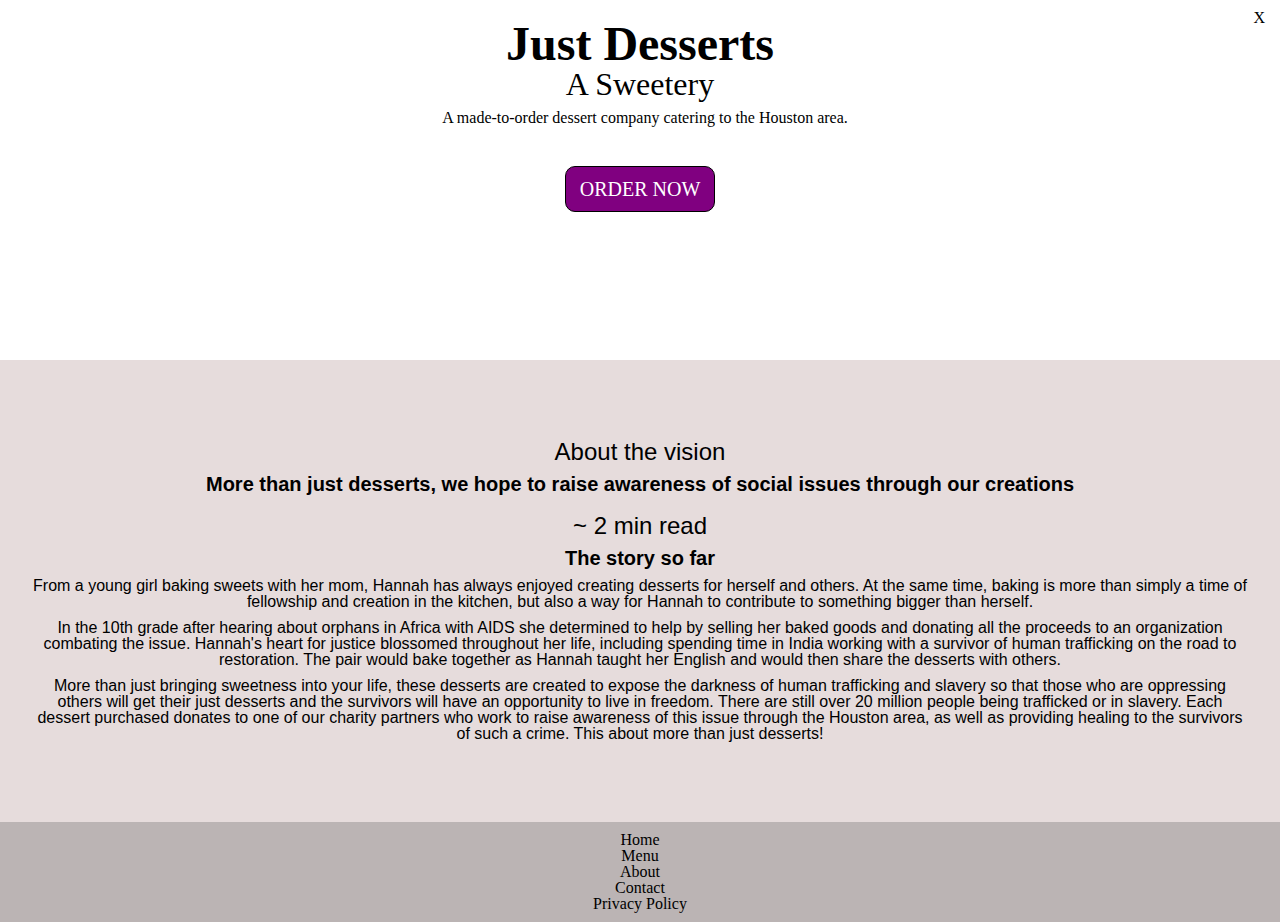
==== about.html @ b41bb9b4 "Added about page" ====
<!DOCTYPE html>
<html lang="en">
<head>
    <meta charset="UTF-8">
    <meta http-equiv="X-UA-Compatible" content="IE=edge">
    <meta name="viewport" content="width=device-width, initial-scale=1.0">

    <link rel="stylesheet" href="./css/reset.css" />
    <link rel="stylesheet" href="./css/main.css" />
    <link rel='stylesheet' href='./css/about.css' />
    <title>Just Desserts || Home </title>
</head>
<body>
    <header class='hero'>
        <section class='title-box'>
            <h1 class='logo'> Just Desserts</h1>
            <span>A Sweetery</span>
            <p>A made-to-order dessert company catering to the Houston area.</p>
        </section>
        <input type='checkbox' class='nav-toggle' id='nav-toggle' />
        <label for='nav-toggle' class='label-for-nav-toggle'> X </label>
        <nav class='nav-bar'>
            <ul class='nav-links'>
                <li><a href='index.html'>Home</a></li>
                <li><a href='menu.html'>Menu</a></li>
                <li><a href='about.html'>About</a></li>
                <li><a href='contact.html'>Contact</a></li>
            </ul>
        </nav>

        <a class='button' href='menu.html'>ORDER NOW </a>
    </header>
    <main class='main'>
        <h3>About the vision</h3>
        <h4>More than just desserts, we hope to raise awareness of social issues through our creations</h4>
        <h3> ~ 2 min read </h3>
        <h4> The story so far </h4>
        <p>From a young girl baking sweets with her mom, Hannah has always enjoyed creating desserts for herself
            and others. At the same time, baking is more than simply a time of fellowship and creation in the kitchen,
            but also a way for Hannah to contribute to something bigger than herself.</p>
        <p>In the 10th grade after hearing about orphans in Africa with AIDS she determined to help by selling her baked goods and donating all the 
            proceeds to an organization combating the issue. Hannah's heart for justice blossomed throughout her life,
            including spending time in India working with a survivor of human trafficking on the road to restoration.
            The pair would bake together as Hannah taught her English and would then share the desserts with others.</p>
        <p>More than just bringing sweetness into your life, these desserts are created to expose the darkness of human
            trafficking and slavery so that those who are oppressing others will get their <strong>just desserts</strong>
            and the survivors will have an opportunity to live in freedom. There are still over 20 million people being
            trafficked or in slavery. Each dessert purchased donates to one of our charity partners who work to raise
            awareness of this issue through the Houston area, as well as providing healing to the survivors of such 
            a crime. This about more than just desserts!
        </p>


    </main>
    <footer>
        <ul class='nav-links'>
            <li><a href='index.html'>Home</a></li>
            <li><a href='menu.html'>Menu</a></li>
            <li><a href='about.html'>About</a></li>
            <li><a href='contact.html'>Contact</a></li>
            <li><a href='privacyPolicy.html'>Privacy Policy</a></li>
        </ul>
    </footer>
    <script src='imageSlider.js'></script>
</body>
</html>
---- css/main.css ----
body {
    width: 100%;
}

.hero {
    background: linear-gradient(rgba(255,255,255,0.7), rgba(255,255,255,0.7)), url(https://res.cloudinary.com/hannahj/image/upload/v1576307224/image000000_zaccck.jpg);
    background-size: 100%;
    background-repeat: no-repeat;
    background-attachment: fixed;
    height: 40vh;
    display: flex;
    flex-direction: column;
    /* border:2px solid red; */
}

.title-box{
    display: flex;
    flex-direction: column;
    align-items: center;
    padding: 20px 10px 20px 10px;
    /* border: 2px solid blue; */
    font-family: cursive;
}

.logo {
    font-size: 3rem;
    font-weight: bolder;
}

.title-box span {
    font-size: 2rem;
}

.title-box p {
    padding: 10px 30px 10px 40px;
    /* border: 1px solid black; */
    font-family:'Times New Roman', Times, serif;
    text-align: center;
}

.nav-bar {
    display: none;
    flex-direction: column;
}
.nav-links li a{
    text-decoration: none;
}

.nav-toggle {
    display: none;
}

.nav-toggle:checked ~ nav {
    display: flex;
}

.label-for-nav-toggle {
    position: absolute;
    top: 10px;
    right: 15px;
}

.button {
    align-self: center;
    border: 1px solid black;
    padding: 12px 9px;
    border-radius: 10px;
    background-color: rgba(128, 0, 128, 1);
    color: white;
    box-shadow: 1px 1px 1px -3px #000000;
    text-decoration: none;
    margin: 0px 15px;
    width: 150px;
    text-align: center;
    font-size: 1.25rem;
}

.page-title {
    align-self: center;
    border: 1px solid transparent;
    padding: 12px 9px;
    border-radius: 10px;
    background-color: rgb(212, 209, 212);
    color: black;
    box-shadow: 1px 1px 1px -3px #000000;
    text-decoration: none;
    margin: 0px 15px;
    width: 150px;
    text-align: center;
    font-size: 1.25rem;
    font-weight: bolder;
}

.button:hover {
    cursor: pointer;
}
.main {
    /* border: 2px solid black; */
    display: flex;
    flex-direction: column;
    background-color: rgb(230, 220, 220);
    padding: 70px 0px;
}

.menu-section {
    display: flex;
    flex-direction: column;
    align-items: center;
    padding-bottom: 50px;
}

.menu-section h3 {
    /* font-family: cursive; */
    font-size: 1.5rem;
    font-weight: bold;
    padding: 0px 50px;
    text-align: center;
    margin-bottom: 20px;
}

.menu-section p {
    padding: 10px 30px 10px 40px;
    /* border: 1px solid black; */
    /* font-family:'Times New Roman', Times, serif; */
    text-align: center;
    font-size: 1.35rem;
    margin-bottom: 35px;
}

.our-story {
    display: flex;
    flex-direction: column;
    align-items: center;
    background-color: rgb(241, 228, 228);
    padding: 150px 0px;
    /* border: 2px solid blue; */
}

.our-story header h2 {
    font-size: 2rem;
    font-family: cursive;
    font-weight: bold;
    margin-top: 50px;
}

.about-paragraph {
    /* border: 2px solid black; */
    padding: 10px 30px 10px 40px;
    text-align: center;
    font-size: 1.35rem;
    margin-bottom: 30px;
}

footer {
    background-color: rgb(187, 180, 180);
    padding: 10px;
    /* position: absolute; */
    /* bottom: 0; */
    width: 100%;
}

footer a {
    text-decoration: none;
    color: black;
}

footer a:hover {
    cursor: pointer;
}

#image-section {
    height: 150px;
    width: 200px;
    background-position: center;
    background-size: contain;
    background-repeat: no-repeat;
    margin-bottom: 30px;
}

#about-image {
    background-image: url("https://res.cloudinary.com/hannahj/image/upload/v1576806077/endtracking_m3ozuo.jpg");
    height: 150px;
    width: 200px;
    background-position: center;
}
---- css/about.css ----
* {
    font-family:Arial, Helvetica, sans-serif;
    text-align: center;
}

h3 {
    font-size: 1.5rem;
    margin: 10px 0px;
}

h4 {
    font-size: 1.25rem;
    font-weight: bold;
    margin-bottom: 10px;
    padding: 0px 30px;
}

p {
    margin-bottom: 10px;
    padding: 0px 30px;
}
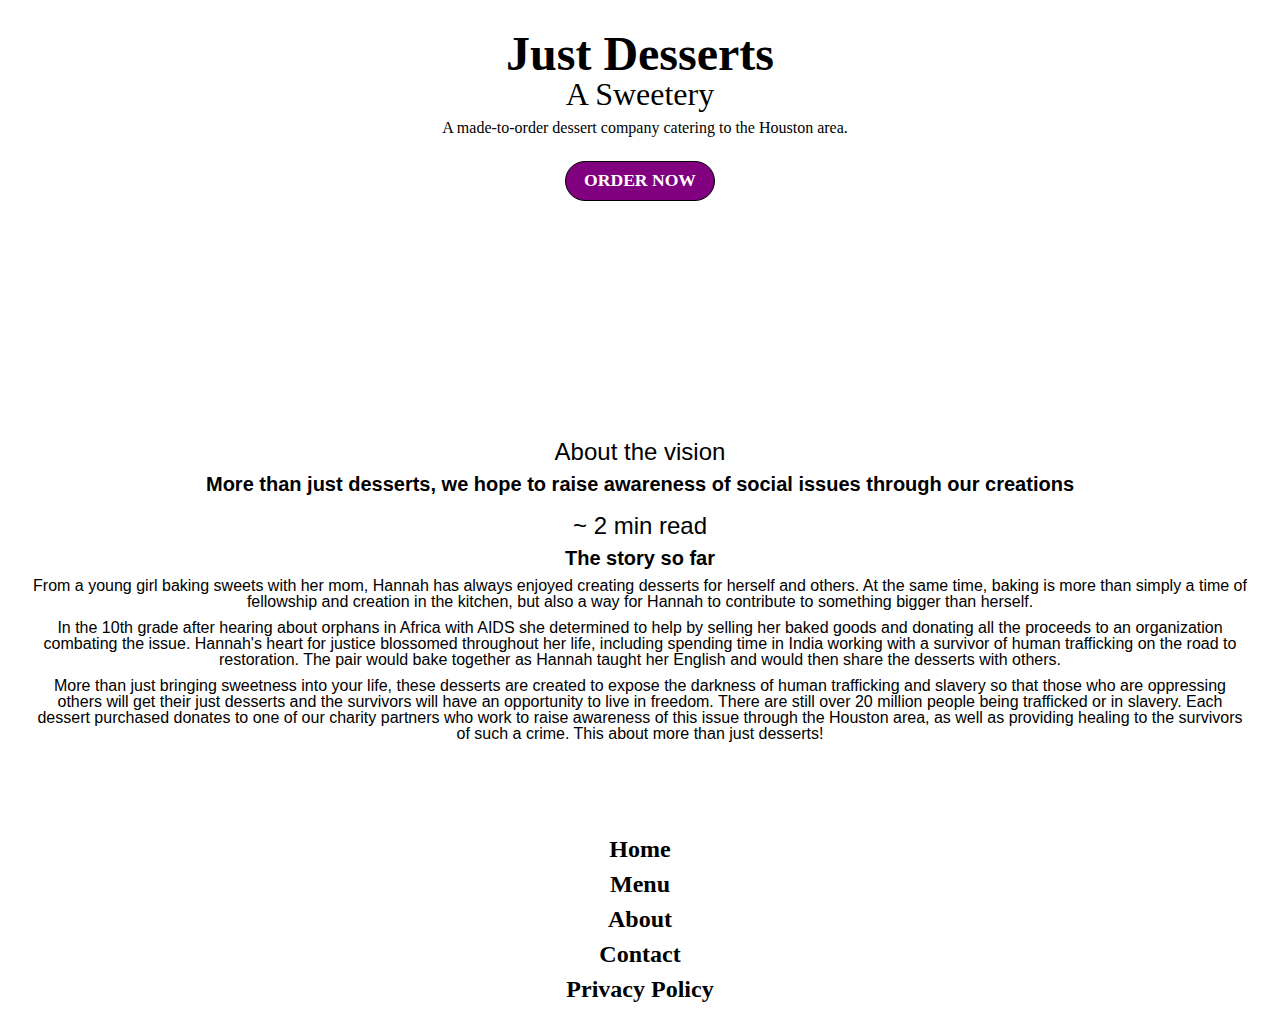
==== commit 49b091e3: "Updated global styling" ====
--- a/about.html
+++ b/about.html
@@ -17,7 +17,7 @@
             <span>A Sweetery</span>
             <p>A made-to-order dessert company catering to the Houston area.</p>
         </section>
-        <input type='checkbox' class='nav-toggle' id='nav-toggle' />
+        <!-- <input type='checkbox' class='nav-toggle' id='nav-toggle' />
         <label for='nav-toggle' class='label-for-nav-toggle'> X </label>
         <nav class='nav-bar'>
             <ul class='nav-links'>
@@ -26,7 +26,7 @@
                 <li><a href='about.html'>About</a></li>
                 <li><a href='contact.html'>Contact</a></li>
             </ul>
-        </nav>
+        </nav> -->
 
         <a class='button' href='menu.html'>ORDER NOW </a>
     </header>
--- a/css/main.css
+++ b/css/main.css
@@ -3,23 +3,25 @@
 }
 
 .hero {
-    background: linear-gradient(rgba(255,255,255,0.7), rgba(255,255,255,0.7)), url(https://res.cloudinary.com/hannahj/image/upload/v1576307224/image000000_zaccck.jpg);
+    background: linear-gradient(rgba(255,255,255,0.6), rgba(255,255,255,0.7)), url(https://res.cloudinary.com/hannahj/image/upload/v1576307224/image000000_zaccck.jpg);
     background-size: 100%;
     background-repeat: no-repeat;
     background-attachment: fixed;
     height: 40vh;
     display: flex;
     flex-direction: column;
-    /* border:2px solid red; */
+    /* background-color: white; */
+    /* border: 2px solid red; */
+    /* padding-bottom: 300px; */
 }
 
 .title-box{
     display: flex;
     flex-direction: column;
     align-items: center;
-    padding: 20px 10px 20px 10px;
+    padding: 30px 10px 5px 10px;
+    font-family: cursive;
     /* border: 2px solid blue; */
-    font-family: cursive;
 }
 
 .logo {
@@ -42,6 +44,12 @@
     display: none;
     flex-direction: column;
 }
+.nav-links {
+    display: flex;
+    flex-direction: column;
+    align-items: center;
+}
+
 .nav-links li a{
     text-decoration: none;
 }
@@ -63,8 +71,8 @@
 .button {
     align-self: center;
     border: 1px solid black;
-    padding: 12px 9px;
-    border-radius: 10px;
+    padding: 10px 8px;
+    border-radius: 20px;
     background-color: rgba(128, 0, 128, 1);
     color: white;
     box-shadow: 1px 1px 1px -3px #000000;
@@ -72,7 +80,8 @@
     margin: 0px 15px;
     width: 150px;
     text-align: center;
-    font-size: 1.25rem;
+    font-size: 1.1rem;
+    font-weight: bold;
 }
 
 .page-title {
@@ -98,7 +107,8 @@
     /* border: 2px solid black; */
     display: flex;
     flex-direction: column;
-    background-color: rgb(230, 220, 220);
+    /* background-color: rgb(230, 220, 220); */
+    background: white;
     padding: 70px 0px;
 }
 
@@ -107,6 +117,7 @@
     flex-direction: column;
     align-items: center;
     padding-bottom: 50px;
+    /* background: white; */
 }
 
 .menu-section h3 {
@@ -123,7 +134,7 @@
     /* border: 1px solid black; */
     /* font-family:'Times New Roman', Times, serif; */
     text-align: center;
-    font-size: 1.35rem;
+    font-size: 1.1rem;
     margin-bottom: 35px;
 }
 
@@ -131,7 +142,7 @@
     display: flex;
     flex-direction: column;
     align-items: center;
-    background-color: rgb(241, 228, 228);
+    background-color: rgb(201, 201, 201);
     padding: 150px 0px;
     /* border: 2px solid blue; */
 }
@@ -147,15 +158,19 @@
     /* border: 2px solid black; */
     padding: 10px 30px 10px 40px;
     text-align: center;
-    font-size: 1.35rem;
+    font-size: 1.1rem;
     margin-bottom: 30px;
 }
 
 footer {
-    background-color: rgb(187, 180, 180);
+    /* background-color: rgb(187, 180, 180); */
     padding: 10px;
+    /* color: white; */
     /* position: absolute; */
     /* bottom: 0; */
+    font-weight: bold;
+    font-size: 1.5rem;
+    line-height: 35px;
     width: 100%;
 }
 
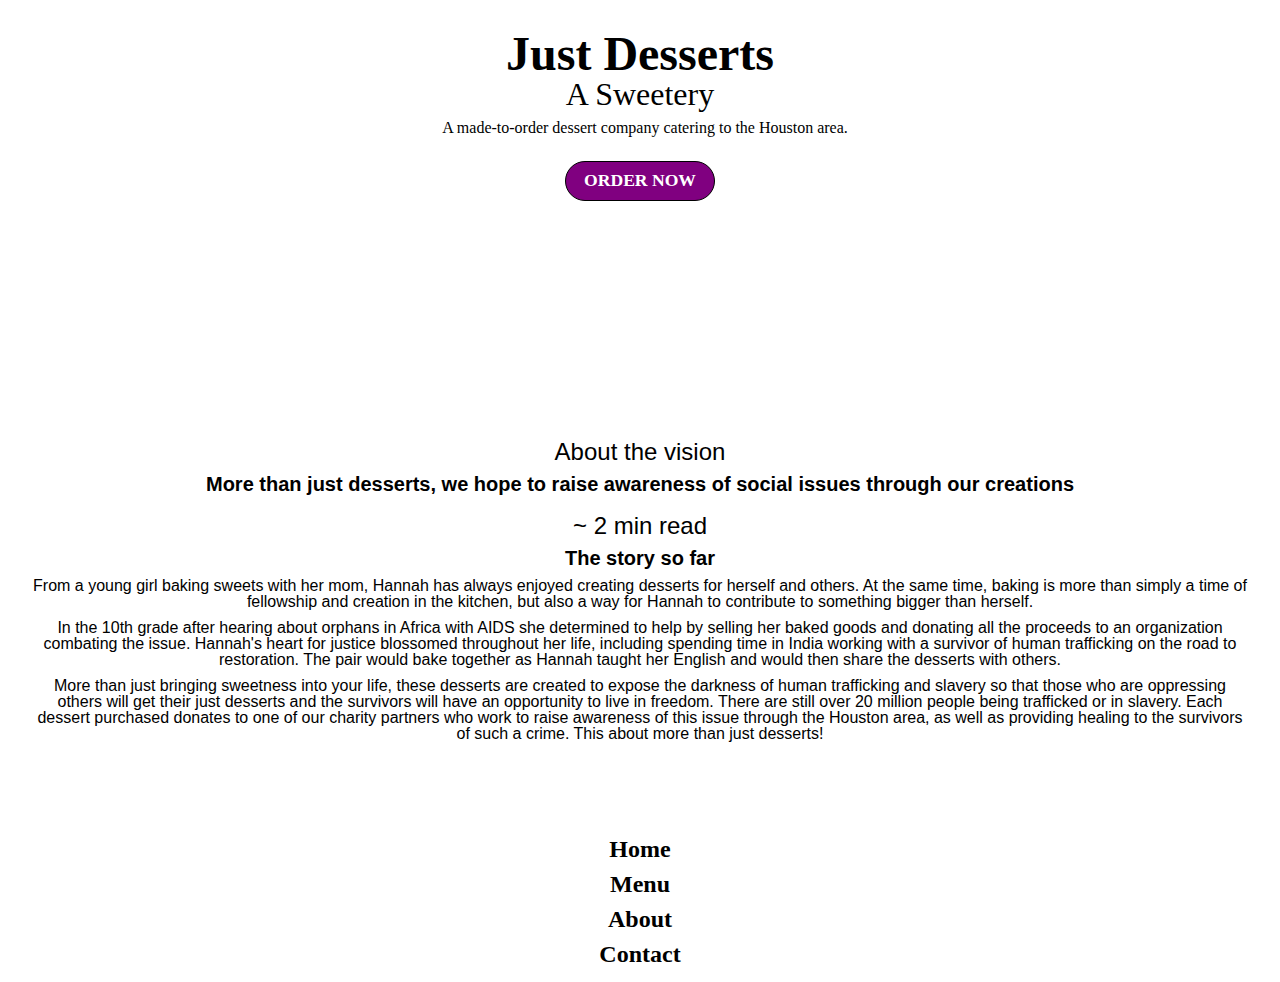
==== commit 93b7f54d: "Added to do list" ====
--- a/about.html
+++ b/about.html
@@ -58,7 +58,7 @@
             <li><a href='menu.html'>Menu</a></li>
             <li><a href='about.html'>About</a></li>
             <li><a href='contact.html'>Contact</a></li>
-            <li><a href='privacyPolicy.html'>Privacy Policy</a></li>
+            <!-- <li><a href='privacyPolicy.html'>Privacy Policy</a></li> -->
         </ul>
     </footer>
     <script src='imageSlider.js'></script>
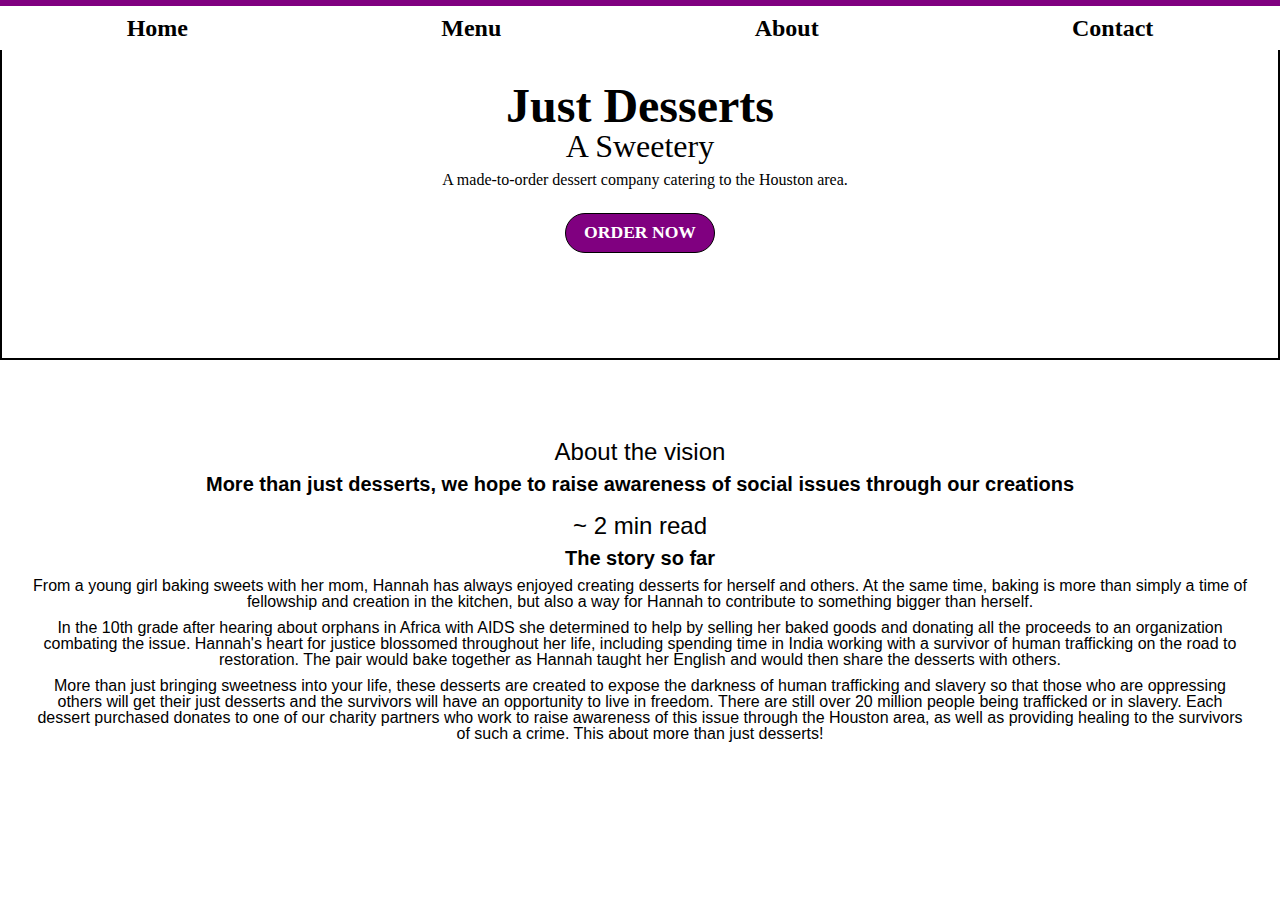
==== commit b6f2ed89: "Updating desktop styling" ====
--- a/about.html
+++ b/about.html
@@ -11,23 +11,21 @@
     <title>Just Desserts || Home </title>
 </head>
 <body>
+    <nav class='desktop-nav-bar'>
+        <ul class='desktop-nav-links'>
+            <li><a href='index.html'>Home</a></li>
+            <li><a href='menu.html'>Menu</a></li>
+            <li><a href='about.html'>About</a></li>
+            <li><a href='contact.html'>Contact</a></li>
+        </ul>
+    </nav>
+
     <header class='hero'>
         <section class='title-box'>
             <h1 class='logo'> Just Desserts</h1>
             <span>A Sweetery</span>
             <p>A made-to-order dessert company catering to the Houston area.</p>
         </section>
-        <!-- <input type='checkbox' class='nav-toggle' id='nav-toggle' />
-        <label for='nav-toggle' class='label-for-nav-toggle'> X </label>
-        <nav class='nav-bar'>
-            <ul class='nav-links'>
-                <li><a href='index.html'>Home</a></li>
-                <li><a href='menu.html'>Menu</a></li>
-                <li><a href='about.html'>About</a></li>
-                <li><a href='contact.html'>Contact</a></li>
-            </ul>
-        </nav> -->
-
         <a class='button' href='menu.html'>ORDER NOW </a>
     </header>
     <main class='main'>
--- a/css/main.css
+++ b/css/main.css
@@ -197,4 +197,46 @@
     height: 150px;
     width: 200px;
     background-position: center;
+}
+
+.desktop-nav-bar {
+    display: none;
+}
+
+@media screen and (min-width: 1000px){
+    .hero {
+        border: 2px solid black;
+        padding-top: 50px;
+    }
+    body {
+        /* margin-top: 100px; */
+    }
+
+    .desktop-nav-bar {
+        display: flex;
+        position: fixed;
+        width: 100%;
+    }
+    .desktop-nav-links {
+        display: flex;
+        justify-content: space-around;
+        width: 100%;
+        font-size: 1.5rem;
+        padding: 10px 0px;
+        border-top: 6px solid rgba(128, 0, 128, 1);
+        background-color: white;
+    }
+    .desktop-nav-links a {
+        text-decoration: none;
+        color: black;
+        font-weight: bolder;
+    }
+    .desktop-nav-links a:hover {
+        cursor: pointer;
+        color:rgba(128, 0, 128, 1)
+    }
+
+    footer .nav-links {
+        display: none;
+    }
 }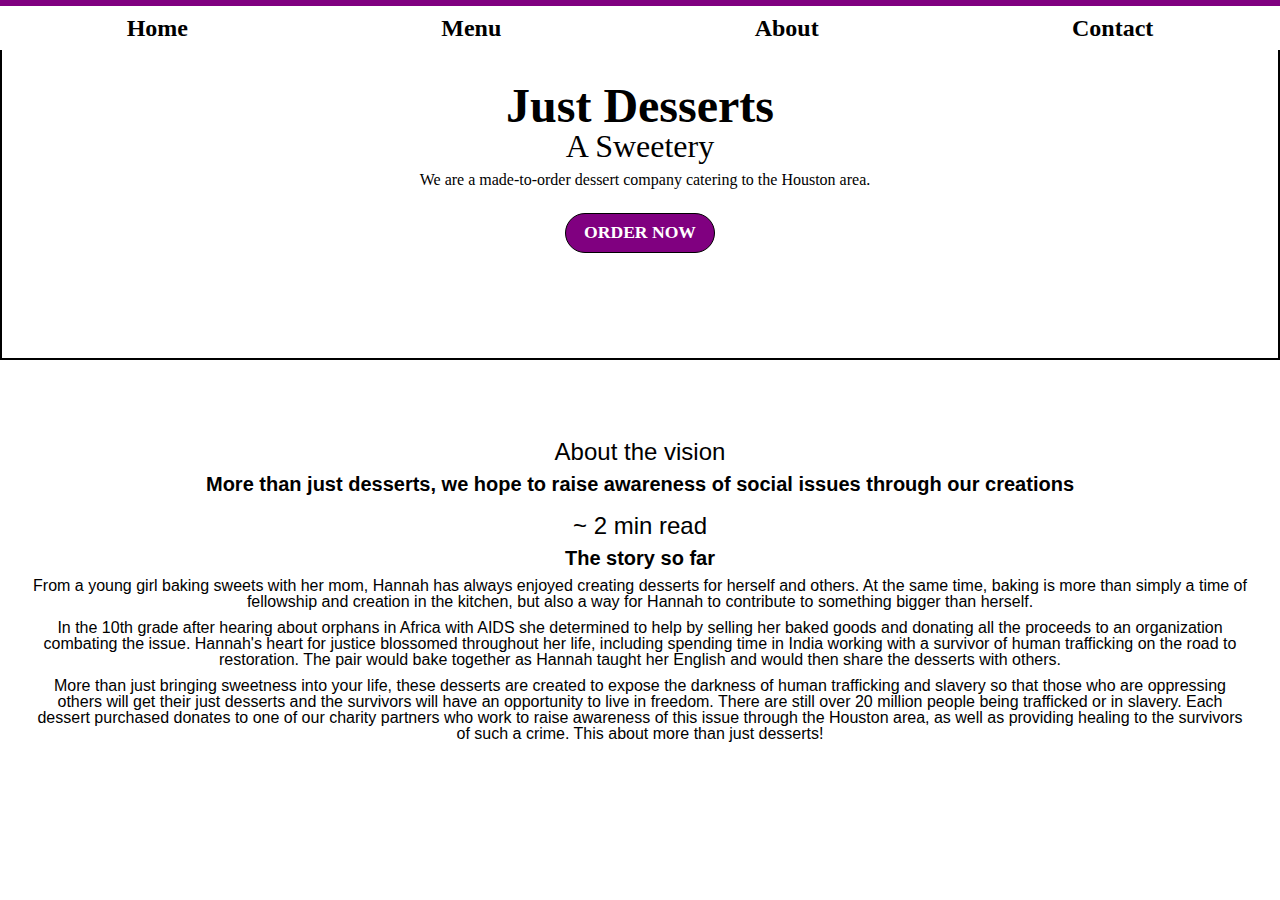
==== commit d60a064f: "Updated wording under logo header" ====
--- a/about.html
+++ b/about.html
@@ -24,7 +24,7 @@
         <section class='title-box'>
             <h1 class='logo'> Just Desserts</h1>
             <span>A Sweetery</span>
-            <p>A made-to-order dessert company catering to the Houston area.</p>
+            <p>We are a made-to-order dessert company catering to the Houston area.</p>
         </section>
         <a class='button' href='menu.html'>ORDER NOW </a>
     </header>
--- a/css/main.css
+++ b/css/main.css
@@ -208,9 +208,6 @@
         border: 2px solid black;
         padding-top: 50px;
     }
-    body {
-        /* margin-top: 100px; */
-    }
 
     .desktop-nav-bar {
         display: flex;
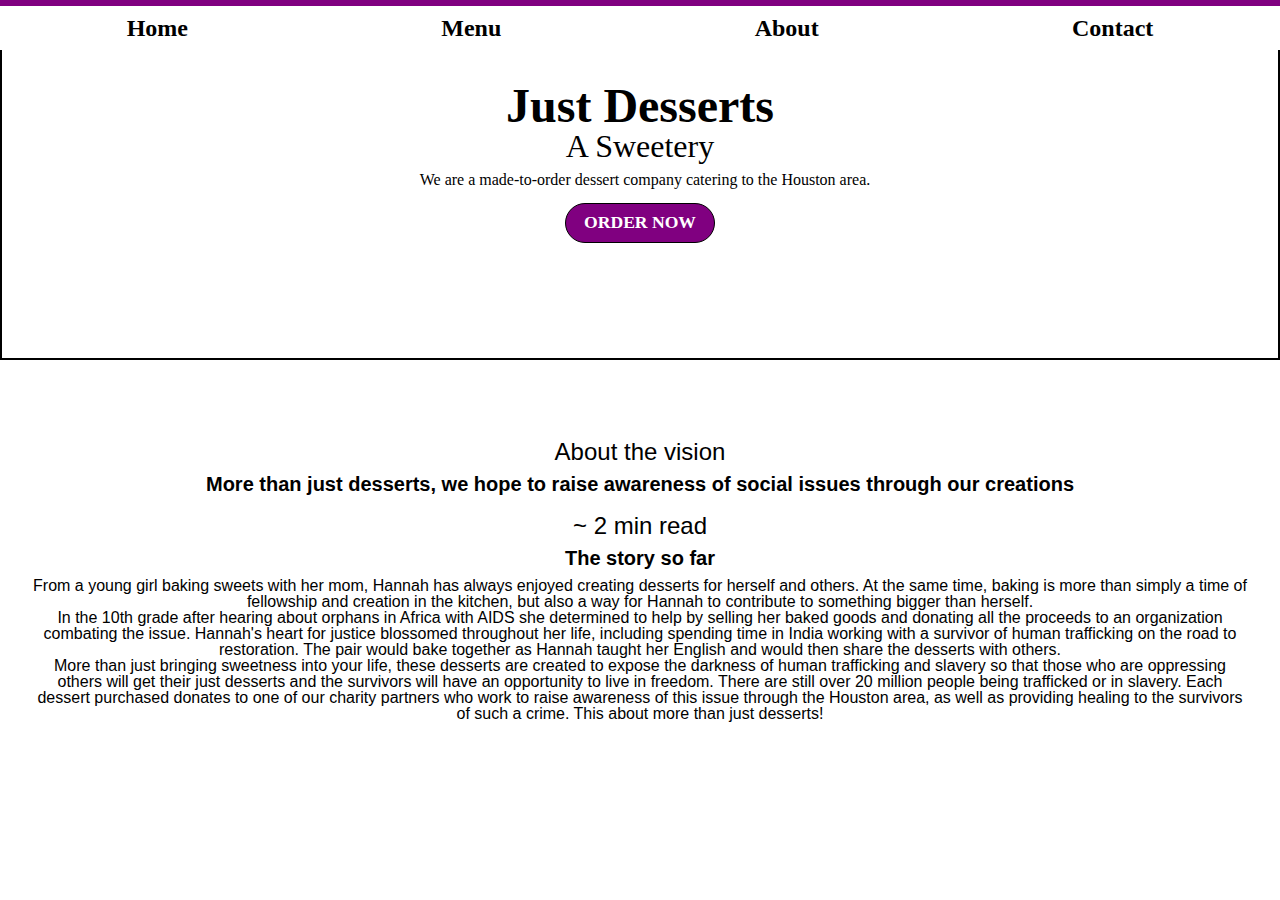
==== commit b8f220aa: "Added menu button and adjusted some styling" ====
--- a/about.html
+++ b/about.html
@@ -51,7 +51,11 @@
 
     </main>
     <footer>
-        <ul class='nav-links'>
+        <div class='menu-btn-container'>
+            <div id='hamburger-menu-btn'></div>
+        </div>
+
+        <ul class='nav-links hidden' id='nav-links'>
             <li><a href='index.html'>Home</a></li>
             <li><a href='menu.html'>Menu</a></li>
             <li><a href='about.html'>About</a></li>
@@ -60,5 +64,6 @@
         </ul>
     </footer>
     <script src='imageSlider.js'></script>
+    <script src='menuBtn.js'></script>
 </body>
 </html>--- a/css/main.css
+++ b/css/main.css
@@ -87,7 +87,7 @@
 .page-title {
     align-self: center;
     border: 1px solid transparent;
-    padding: 12px 9px;
+    padding: 6px 9px;
     border-radius: 10px;
     background-color: rgb(212, 209, 212);
     color: black;
@@ -163,24 +163,44 @@
 }
 
 footer {
-    /* background-color: rgb(187, 180, 180); */
-    padding: 10px;
-    /* color: white; */
-    /* position: absolute; */
-    /* bottom: 0; */
     font-weight: bold;
     font-size: 1.5rem;
     line-height: 35px;
     width: 100%;
+    position: fixed;
+    bottom: 0;
 }
 
 footer a {
     text-decoration: none;
-    color: black;
+    color: white;
 }
 
 footer a:hover {
     cursor: pointer;
+}
+
+#hamburger-menu-btn {
+    background-image: url('../icons8-menu.svg');
+    background-repeat: no-repeat;
+    width: 70px;
+    height: 70px;
+    border: 2px solid black;
+}
+
+#nav-links {
+    background-color: black;
+}
+
+.hidden {
+    display: none;
+}
+
+.menu-btn-container {
+    display: flex;
+    justify-content: center;
+    background-color: black;
+    width: 100%;
 }
 
 #image-section {
@@ -236,4 +256,8 @@
     footer .nav-links {
         display: none;
     }
+    
+    #hamburger-menu-btn {
+        display: none;
+    }
 }--- a/css/about.css
+++ b/css/about.css
@@ -16,6 +16,6 @@
 }
 
 p {
-    margin-bottom: 10px;
+    /* margin-bottom: 10px; */
     padding: 0px 30px;
 }